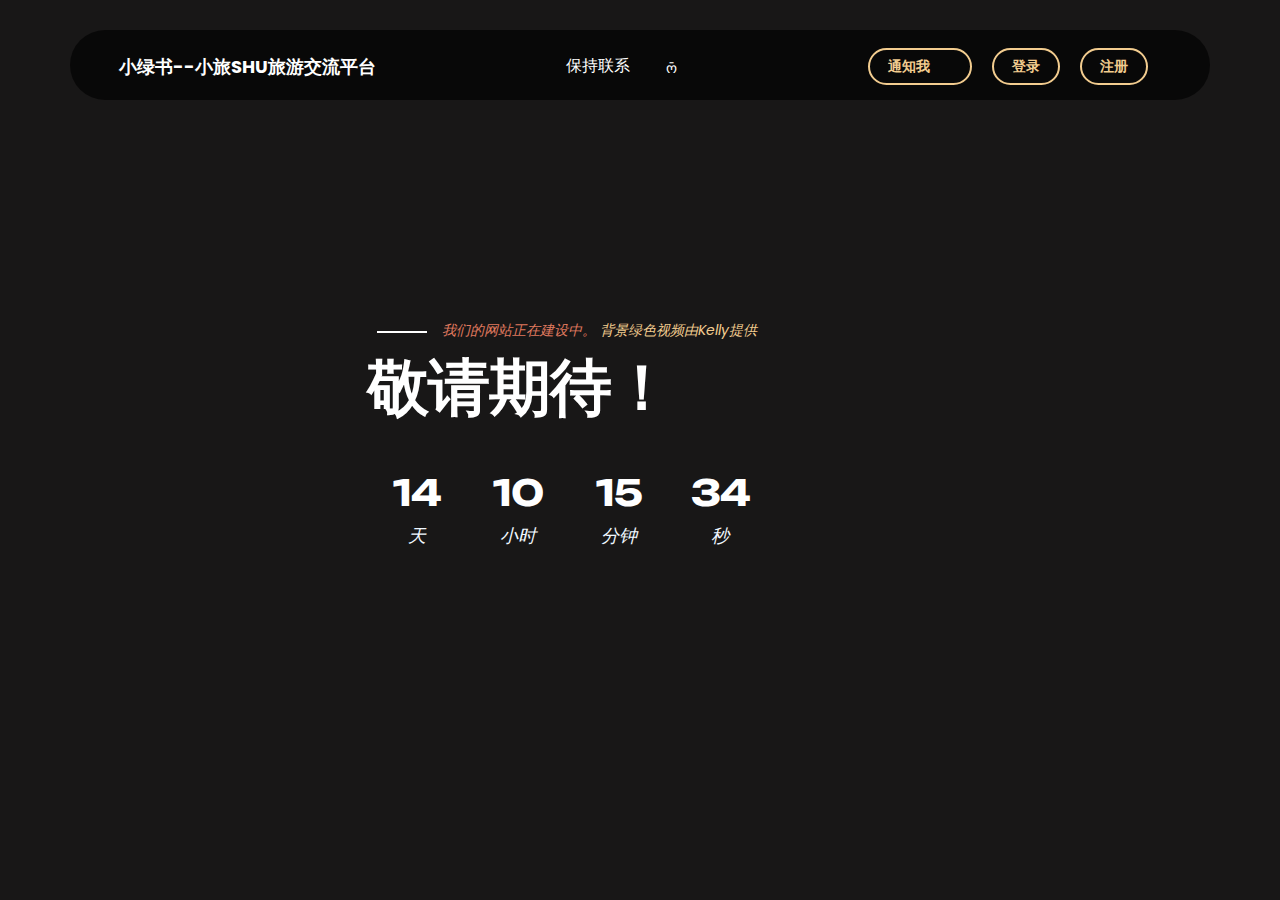
==== src/main/webapp/index.html @ b8a9deaa "first commit:写了最简单的注册和登录界面和逻辑 项目如何配置的md文件还没写" ====
<!doctype html>
<html lang="zh">
<head>
    <meta charset="utf-8">
    <meta name="viewport" content="width=device-width, initial-scale=1">
    <meta name="description" content="">
    <meta name="author" content="">
    <title>小绿书--小旅SHU旅游交流平台 | 即将上线</title>

    <!-- CSS 文件 -->
    <link rel="preconnect" href="https://fonts.googleapis.com">
    <link rel="preconnect" href="https://fonts.gstatic.com" crossorigin>
    <link href="https://fonts.googleapis.com/css2?family=Poppins:ital,wght@0,200;0,400;0,700;1,200&family=Unbounded:wght@400;700&display=swap" rel="stylesheet">
    <link href="css/bootstrap.min.css" rel="stylesheet">
    <link href="css/bootstrap-icons.css" rel="stylesheet">
    <link href="css/tooplate-kool-form-pack.css" rel="stylesheet">
</head>

<body>

<main>

    <header class="site-header">
        <div class="container">
            <div class="row justify-content-between">
                <div class="col-lg-12 col-12 d-flex align-items-center">
                    <a class="site-header-text d-flex justify-content-center align-items-center me-auto" href="index.html">
                        <i class="bi-box"></i>
                        <span>
                                    小绿书--小旅SHU旅游交流平台
                                </span>
                    </a>

                    <ul class="social-icon d-flex justify-content-center align-items-center mx-auto">
                        <span class="text-white me-4 d-none d-lg-block">保持联系</span>
                        <li class="social-icon-item">
                            <a href="#" class="social-icon-link bi-instagram"></a>
                        </li>
                        <li class="social-icon-item">
                            <a href="#" class="social-icon-link bi-twitter"></a>
                        </li>
                        <li class="social-icon-item">
                            <a href="#" class="social-icon-link bi-whatsapp"></a>
                        </li>
                    </ul>

                    <div>
                        <a href="#" class="custom-btn custom-border-btn btn" data-bs-toggle="modal" data-bs-target="#subscribeModal">通知我
                            <i class="bi-arrow-right ms-2"></i>
                        </a>
                        <!-- 登录按钮 -->
                        <a href="login.html" class="custom-btn custom-border-btn btn ms-3">登录</a>
                        <!-- 注册按钮 -->
                        <a href="register.html" class="custom-btn custom-border-btn btn ms-3">注册</a>
                    </div>

                    <a class="bi-list offcanvas-icon" data-bs-toggle="offcanvas" href="#offcanvasMenu" role="button" aria-controls="offcanvasMenu"></a>

                </div>

            </div>
        </div>
    </header>

    <div class="offcanvas offcanvas-end" data-bs-scroll="true" tabindex="-1" id="offcanvasMenu" aria-labelledby="offcanvasMenuLabel">
        <div class="offcanvas-header">
            <button type="button" class="btn-close ms-auto" data-bs-dismiss="offcanvas" aria-label="Close"></button>
        </div>

        <div class="offcanvas-body d-flex flex-column justify-content-center align-items-center">
            <nav>
                <ul>
                    <li>
                        <a href="login.html">登录页面</a>
                    </li>
                    <li>
                        <a href="register.html">创建账户</a>
                    </li>
                    <li>
                        <a href="password-reset.html">重置密码</a>
                    </li>
                    <li>
                        <a href="404.html">404 页面</a>
                    </li>
                    <li>
                        <a href="contact.html">联系我们</a>
                    </li>
                </ul>
            </nav>
        </div>
    </div>

    <!-- 弹窗 -->
    <div class="modal fade" id="subscribeModal" tabindex="-1" aria-labelledby="subscribeModalLabel" aria-hidden="true">
        <div class="modal-dialog modal-dialog-centered modal-dialog-scrollable">
            <div class="modal-content">
                <div class="modal-header">
                    <button type="button" class="btn-close" data-bs-dismiss="modal" aria-label="Close"></button>
                </div>

                <div class="modal-body">
                    <form action="#" method="get" class="custom-form mt-lg-4 mt-2" role="form">
                        <h2 class="modal-title" id="subscribeModalLabel">保持更新</h2>
                        <input type="email" name="email" id="email" pattern="[^ @]*@[^ @]*" class="form-control" placeholder="your@email.com" required="">
                        <button type="submit" class="form-control">通知</button>
                    </form>
                </div>

                <div class="modal-footer justify-content-center">
                    <p>通过注册，您同意我们的隐私声明</p>
                </div>
            </div>
        </div>
    </div>

    <section class="hero-section d-flex justify-content-center align-items-center" id="section_1">
        <div class="container">
            <div class="row">
                <div class="col-lg-6 col-12 mx-auto">
                    <small>我们的网站正在建设中。
                        <a rel="nofollow" target="_blank" href="https://www.pexels.com/zh-cn/video/2882116/">背景绿色视频由Kelly提供</a></small>
                    <h1 class="text-white mt-2 mb-4 pb-2">
                        敬请期待！
                    </h1>

                    <ul class="countdown d-flex flex-wrap align-items-center">
                        <li class="countdown-item d-flex flex-column justify-content-center align-items-center">
                            <h2 class="countdown-title days">14</h2>
                            <span class="countdown-text">天</span>
                        </li>

                        <li class="countdown-item d-flex flex-column justify-content-center align-items-center">
                            <h2 class="countdown-title hours">10</h2>
                            <span class="countdown-text">小时</span>
                        </li>

                        <li class="countdown-item d-flex flex-column justify-content-center align-items-center">
                            <h2 class="countdown-title minutes">15</h2>
                            <span class="countdown-text">分钟</span>
                        </li>

                        <li class="countdown-item d-flex flex-column justify-content-center align-items-center">
                            <h2 class="countdown-title seconds">34</h2>
                            <span class="countdown-text">秒</span>
                        </li>
                    </ul>
                </div>
            </div>
        </div>

        <div class="video-wrap">
            <video autoplay="" loop="" muted="" class="custom-video" poster="">
                <source src="videos/video.mp4" type="video/mp4">
                您的浏览器不支持视频标签。
            </video>
        </div>
    </section>
</main>

<!-- JavaScript 文件 -->
<script src="js/jquery.min.js"></script>
<script src="js/bootstrap.bundle.min.js"></script>
<script src="js/countdown.js"></script>
<script src="js/init.js"></script>

</body>
</html>
---- src/main/webapp/css/tooplate-kool-form-pack.css ----
/*

Tooplate 2136 Kool Form Pack

https://www.tooplate.com/view/2136-kool-form-pack

Bootstrap 5 Form Pack Template

*/


/*---------------------------------------
  CUSTOM PROPERTIES ( VARIABLES )             
-----------------------------------------*/
:root {
  --body-bg-color:                #181717;
  --white-color:                  #ffffff;
  --primary-color:                #E07A5F;
  --secondary-color:              #F2CC8F;
  --section-bg-color:             #f0f8ff;
  --custom-btn-bg-color:          #E07A5F;
  --custom-btn-bg-hover-color:    #F2CC8F;
  --dark-color:                   #000000;
  --p-color:                      #717275;
  --link-hover-color:             #F2CC8F;

  --body-font-family:             'Poppins', sans-serif;
  --heading-font-family:          'Unbounded', sans-serif;

  --h1-font-size:                 62px;
  --h2-font-size:                 36px;
  --h3-font-size:                 28px;
  --h4-font-size:                 24px;
  --h5-font-size:                 22px;
  --h6-font-size:                 20px;
  --p-font-size:                  18px;
  --menu-font-size:               16px;
  --btn-font-size:                14px;

  --border-radius-large:          100px;
  --border-radius-medium:         20px;
  --border-radius-small:          10px;

  --font-weight-normal:           400;
  --font-weight-medium:           500;
  --font-weight-bold:             700;
}

body {
  background-color: var(--body-bg-color);
  font-family: var(--body-font-family); 
}


/*---------------------------------------
  TYPOGRAPHY               
-----------------------------------------*/
h1,
h2,
h3,
h4,
h5,
h6 {
  font-family: var(--heading-font-family);
  font-weight: var(--font-weight-medium);
  letter-spacing: -1px;
}

h1 {
  font-size: var(--h1-font-size);
  font-weight: var(--font-weight-bold);
}

h2 {
  font-size: var(--h2-font-size);
  font-weight: var(--font-weight-bold);
}

h3 {
  font-size: var(--h3-font-size);
}

h4 {
  font-size: var(--h4-font-size);
}

h5 {
  font-size: var(--h5-font-size);
}

h6 {
  font-size: var(--h6-font-size);
}

p {
  color: var(--p-color);
  font-size: var(--p-font-size);
  font-weight: var(--font-weight-normal);
}

ul li {
  color: var(--p-color);
  font-size: var(--p-font-size);
  font-weight: var(--font-weight-normal);
}

a, 
button {
  touch-action: manipulation;
  transition: all 0.3s;
}

a {
  display: inline-block;
  color: var(--secondary-color);
  text-decoration: none;
}

a:hover {
  color: var(--link-hover-color);
}

b,
strong {
  font-weight: var(--font-weight-bold);
}


/*---------------------------------------
  SECTION               
-----------------------------------------*/
.section-bg {
  background-color: var(--section-bg-color);
}

.section-padding {
  padding-top: 100px;
  padding-bottom: 100px;
}

::selection {
  background-color: var(--primary-color);
  color: var(--white-color);
}

.page-404-title {
  color: var(--primary-color);
  font-size: 100px;
}

.page-404-title + h3 {
  color: var(--secondary-color);
}


/*---------------------------------------
  CUSTOM BUTTON               
-----------------------------------------*/
.custom-btn {
  background: var(--custom-btn-bg-color);
  border: 2px solid transparent;
  border-radius: var(--border-radius-large);
  color: var(--white-color);
  font-size: var(--btn-font-size);
  font-weight: var(--font-weight-bold);
  line-height: normal;
  transition: all 0.3s;
  padding: 6px 18px;
}

.custom-btn:hover {
  background: var(--custom-btn-bg-hover-color);
  color: var(--white-color);
}

.custom-border-btn {
  background: transparent;
  border: 2px solid var(--secondary-color);
  color: var(--secondary-color);
}

.custom-border-btn:hover {
  background: var(--secondary-color);
  border-color: transparent;
  color: var(--white-color);
}

.custom-btn-bg-white {
  border-color: var(--white-color);
  color: var(--white-color);
}

.custom-btn-group .link {
  color: var(--white-color);
  font-weight: var(--font-weight-medium);
}

.custom-btn-group .link:hover {
  color: var(--link-hover-color);
}


/*---------------------------------------
  SITE HEADER        
-----------------------------------------*/
.site-header {
  position: absolute;
  z-index: 22;
  top: 0;
  right: 0;
  left: 0;
  padding-top: 30px;
  padding-bottom: 30px;
}

.site-header .container {
  background-color: rgba(0, 0, 0, 0.65);
  border-radius: var(--border-radius-large);
  padding: 15px 25px;
  max-height: 70px;
}

.site-header-text {
  color: var(--white-color);
  font-size: var(--p-font-size);
  font-weight: var(--font-weight-bold);
}

.site-header-text span {
  margin-left: 10px;
}

.site-header .social-icon {
  max-height: 35px;
}

.offcanvas {
  background-color: rgba(0, 0, 0, 0.85);
  padding: 30px;
}

.offcanvas.offcanvas-end {
  border-left: 0;
}

.offcanvas-header .btn-close {
  filter: brightness(0) invert(1);
  transition: all 0.3s;
}

.offcanvas-header .btn-close:hover {
  transform: rotate(180deg);
}

.offcanvas-icon {
  font-size: var(--h3-font-size);
  color: var(--white-color);
  margin-left: 15px;
}

.offcanvas nav ul {
  margin: 0;
  padding: 0;
}

.offcanvas nav ul li {
  list-style: none;
  display: block;
}

.offcanvas nav ul li a {
  color: var(--white-color);
  font-family: var(--heading-font-family);
  font-size: var(--p-font-size);
  font-weight: var(--font-weight-medium);
  display: inline-block;
  margin-top: 5px;
  margin-bottom: 5px;
}

.offcanvas nav ul li a:hover,
.offcanvas nav ul li a.active {
  color: var(--link-hover-color);
}


/*---------------------------------------
  HERO        
-----------------------------------------*/
.hero-section {
  position: relative;
  overflow: hidden;
  height: 100vh;
  min-height: 675px;
  padding-top: 100px;
  padding-bottom: 100px;
}

.hero-bg {
  background-image: url('../images/people-practicing-social-integration.jpg');
  background-repeat: no-repeat;
  background-position: center;
  background-size: cover;
}

.hero-bg::after {
  content: "";
  background: linear-gradient(to top, var(--dark-color), transparent 200%);
  position: absolute;
  top: 0;
  left: 0;
  width: 100%;
  height: 100%;
  pointer-events: none;
}

.hero-bg .container {
  position: relative;
  z-index: 2;
}

.hero-section small {
  color: var(--primary-color);
  display: block;
  font-size: var(--btn-font-size);
  font-style: italic;
  position: relative;
  padding-left: 75px;
}

.hero-section small::before {
  content: "";
  background-color: var(--white-color);
  width: 50px;
  height: 2px;
  position: absolute;
  top: 50%;
  left: 35px;
  transform: translate(-50%, 0);
}

.video-wrap {
  z-index: -100;
}

.custom-video {
  position: absolute;
  top: 0;
  left: 0;
  object-fit: cover;
  width: 100%;
  height: 100%;
}

.hero-title {
  color: var(--white-color);
}


/*---------------------------------------
  COUNTDOWN              
-----------------------------------------*/
.countdown {
  padding-left: 0;
}

.countdown-title {
  color: var(--white-color);
}

.countdown-item {
  list-style: none;
  flex: 0 0 13%;
  margin: 15px;
}

.countdown-text {
  color: var(--section-bg-color);
  font-size: var(--p-font-size);
  font-style: italic;
}


/*---------------------------------------
  MODAL EMAIL FORM        
-----------------------------------------*/
.modal-content {
  background-color: var(--dark-color);
  border-radius: 0;
  position: relative;
}

.modal-content::after {
  content: "";
  background-color: var(--custom-btn-bg-color);
  border: 50px solid var(--secondary-color);
  border-radius: 100%;
  position: absolute;
  top: -100px;
  right: -120px;
  width: 250px;
  height: 250px;
  pointer-events: none;
}

.modal-header,
.modal-body,
.modal-footer {
  padding: 30px 40px;
}

.modal-header {
  background-color: var(--dark-color);
  border-radius: 0;
  border-bottom: 0;
  padding: 0;
}

.modal-body h2 {
  color: var(--white-color);
  font-size: var(--h4-font-size);
  position: relative;
  bottom: 30px;
}

.modal-header .btn-close {
  filter: brightness(0) invert(1);
  position: relative;
  z-index: 22;
  top: 20px;
  right: 20px;
  transition: all 0.3s;
}

.modal-header .btn-close:hover {
  transform: rotate(180deg);
}

.modal-body,
.modal-footer {
  position: relative;
  z-index: 2;
}

.modal-footer {
  border-top: 0;
  padding-top: 0;
}

.modal-footer p {
  font-size: var(--btn-font-size);
}


/*---------------------------------------
  CUSTOM FORM               
-----------------------------------------*/
.custom-form .form-control {
  border-radius: var(--border-radius-large);
  border-width: 2px;
  box-shadow: none;
  color: var(--p-color);
  margin-bottom: 20px;
  padding: 10px;
  padding-left: 20px;
  outline: none;
}

.custom-form .form-control:focus,
.custom-form .form-control:hover {
  border-color: var(--primary-color);
}

.form-check-input:checked {
  background-color: var(--primary-color);
  border-color: var(--primary-color);
}

.form-floating>label {
  padding-left: 20px;
}

.custom-form button[type="submit"] {
  background: var(--custom-btn-bg-color);
  border: none;
  border-radius: var(--border-radius-large);
  color: var(--white-color);
  font-family: var(--heading-font-family);
  font-size: var(--p-font-size);
  font-weight: var(--font-weight-bold);
  transition: all 0.3s;
  margin-bottom: 0;
  padding-left: 10px;
}

.custom-form button[type="submit"]:hover,
.custom-form button[type="submit"]:focus {
  background: var(--custom-btn-bg-hover-color);
  border-color: transparent;
}

.custom-form .form-check-label {
  color: var(--p-color);
}

.contact-form .form-floating>textarea {
  border-radius: var(--border-radius-medium);
  height: 110px;
}

.login-form .custom-btn {
  font-family: var(--heading-font-family);
  padding: 10.25px 35px;
  font-size: var(--p-font-size);
}


/*---------------------------------------
  SOCIAL ICON               
-----------------------------------------*/
.social-icon {
  margin: 0;
  padding: 0;
}

.social-icon-item {
  list-style: none;
  display: inline-block;
  vertical-align: top;
}

.social-icon-link {
  border-radius: var(--border-radius-large);
  color: var(--white-color);
  font-size: var(--btn-font-size);
  display: block;
  margin-right: 5px;
  text-align: center;
  width: 35px;
  height: 35px;
  line-height: 36px;
  transition: background 0.2s, color 0.2s;
}

.social-icon-link:hover {
  background: var(--primary-color);
  color: var(--white-color);
}


/*---------------------------------------
  RESPONSIVE STYLES               
-----------------------------------------*/
@media screen and (max-width: 991px) {
  h1 {
    font-size: 36px;
  }

  h2 {
    font-size: 28px;
  }

  h3 {
    font-size: 22px;
  }

  h4 {
    font-size: 20px;
  }

  h5 {
    font-size: 18px;
  }

  h6 {
    font-size: 16px;
  }

  .section-padding {
    padding-top: 50px;
    padding-bottom: 50px;
  }
}

@media screen and (max-width: 480px) {
  .site-header .social-icon {
    display: none !important;
  }

  .offcanvas-icon {
    margin-left: 10px;
  }

  .countdown-item {
    margin: 10px;
  }
}
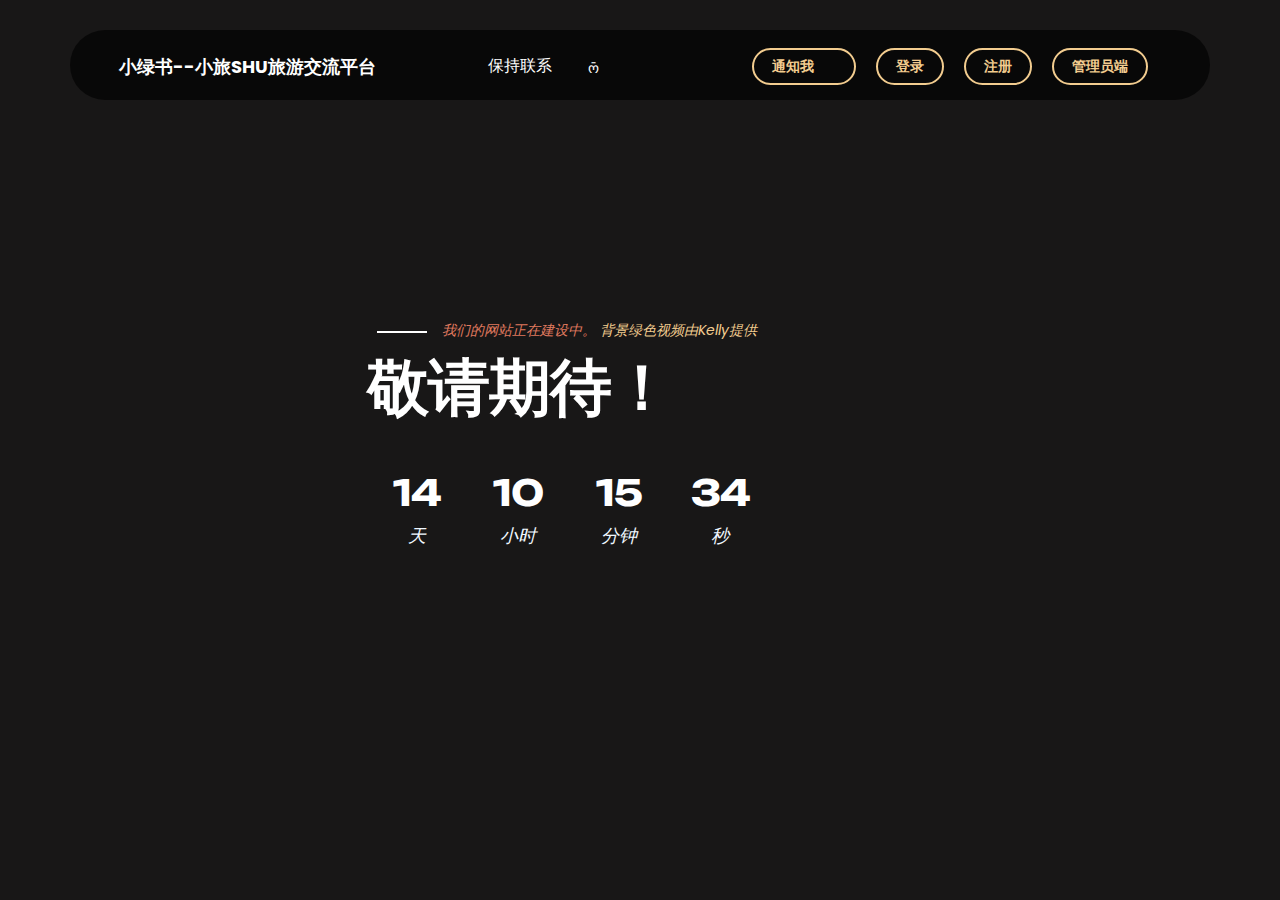
==== commit 6048684f: "在首页添加管理员端按钮" ====
--- a/src/main/webapp/index.html
+++ b/src/main/webapp/index.html
@@ -52,6 +52,8 @@
                         <a href="login.html" class="custom-btn custom-border-btn btn ms-3">登录</a>
                         <!-- 注册按钮 -->
                         <a href="register.html" class="custom-btn custom-border-btn btn ms-3">注册</a>
+                        <!-- 管理员端按钮 -->
+                        <a href="admin/login.html" class="custom-btn custom-border-btn btn ms-3">管理员端</a>
                     </div>
 
                     <a class="bi-list offcanvas-icon" data-bs-toggle="offcanvas" href="#offcanvasMenu" role="button" aria-controls="offcanvasMenu"></a>
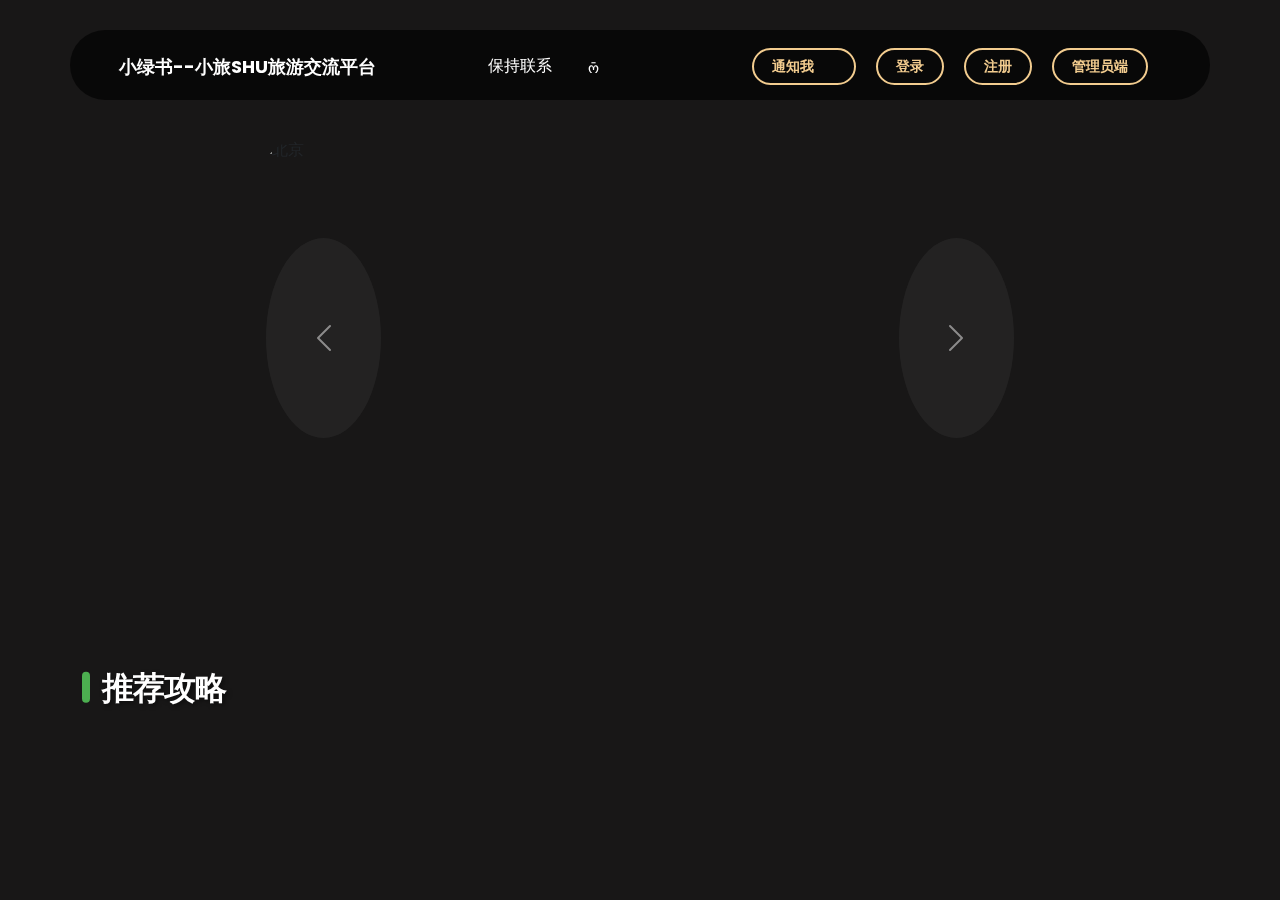
==== commit 8e4415c6: "首页优化合并" ====
--- a/src/main/webapp/index.html
+++ b/src/main/webapp/index.html
@@ -14,9 +14,17 @@
     <link href="css/bootstrap.min.css" rel="stylesheet">
     <link href="css/bootstrap-icons.css" rel="stylesheet">
     <link href="css/tooplate-kool-form-pack.css" rel="stylesheet">
+    <link href="css/home.css" rel="stylesheet">
 </head>
 
 <body>
+
+<!-- 视频背景 -->
+<div class="video-wrap">
+    <video autoplay loop muted class="custom-video">
+        <source src="videos/video.mp4" type="video/mp4">
+    </video>
+</div>
 
 <main>
 
@@ -115,48 +123,50 @@
         </div>
     </div>
 
-    <section class="hero-section d-flex justify-content-center align-items-center" id="section_1">
-        <div class="container">
-            <div class="row">
-                <div class="col-lg-6 col-12 mx-auto">
-                    <small>我们的网站正在建设中。
-                        <a rel="nofollow" target="_blank" href="https://www.pexels.com/zh-cn/video/2882116/">背景绿色视频由Kelly提供</a></small>
-                    <h1 class="text-white mt-2 mb-4 pb-2">
-                        敬请期待！
-                    </h1>
+    <br><br>
 
-                    <ul class="countdown d-flex flex-wrap align-items-center">
-                        <li class="countdown-item d-flex flex-column justify-content-center align-items-center">
-                            <h2 class="countdown-title days">14</h2>
-                            <span class="countdown-text">天</span>
-                        </li>
+<!--    <section class="hero-section d-flex justify-content-center align-items-center" id="section_1">-->
 
-                        <li class="countdown-item d-flex flex-column justify-content-center align-items-center">
-                            <h2 class="countdown-title hours">10</h2>
-                            <span class="countdown-text">小时</span>
-                        </li>
+        <!-- 自动滚动展示栏 -->
+        <div id="customCarousel" class="carousel slide" data-bs-ride="carousel">
+            <div class="carousel-inner" id="carouselInner">
+                <!-- 动态内容将在这里添加 -->
+            </div>
+            <button class="carousel-control-prev" type="button" data-bs-target="#customCarousel" data-bs-slide="prev">
+                <span class="carousel-control-prev-icon" aria-hidden="true"></span>
+                <span class="visually-hidden">Previous</span>
+            </button>
+            <button class="carousel-control-next" type="button" data-bs-target="#customCarousel" data-bs-slide="next">
+                <span class="carousel-control-next-icon" aria-hidden="true"></span>
+                <span class="visually-hidden">Next</span>
+            </button>
+        </div>
 
-                        <li class="countdown-item d-flex flex-column justify-content-center align-items-center">
-                            <h2 class="countdown-title minutes">15</h2>
-                            <span class="countdown-text">分钟</span>
-                        </li>
-
-                        <li class="countdown-item d-flex flex-column justify-content-center align-items-center">
-                            <h2 class="countdown-title seconds">34</h2>
-                            <span class="countdown-text">秒</span>
-                        </li>
-                    </ul>
+        <!-- 内容部分 -->
+        <div class="content-section">
+            <div class="container">
+                <h2 class="section-title mb-4">推荐攻略</h2>
+                <div class="horizontal-scroll">
+                    <div class="row g-4" id="myGuides">
+                        <!-- 动态内容将在这里添加 -->
+                    </div>
                 </div>
             </div>
         </div>
 
-        <div class="video-wrap">
-            <video autoplay="" loop="" muted="" class="custom-video" poster="">
-                <source src="videos/video.mp4" type="video/mp4">
-                您的浏览器不支持视频标签。
-            </video>
-        </div>
-    </section>
+<!--        <a rel="nofollow" target="_blank" href="https://www.pexels.com/zh-cn/video/2882116/">背景绿色视频由Kelly提供</a></small>-->
+<!--        <h1 class="text-white mt-2 mb-4 pb-2">-->
+<!--            敬请期待！-->
+<!--        </h1>-->
+
+
+<!--        <div class="video-wrap">-->
+<!--            <video autoplay="" loop="" muted="" class="custom-video" poster="">-->
+<!--                <source src="videos/video.mp4" type="video/mp4">-->
+<!--                您的浏览器不支持视频标签。-->
+<!--            </video>-->
+<!--        </div>-->
+<!--    </section>-->
 </main>
 
 <!-- JavaScript 文件 -->
@@ -164,6 +174,8 @@
 <script src="js/bootstrap.bundle.min.js"></script>
 <script src="js/countdown.js"></script>
 <script src="js/init.js"></script>
+<script src="js/carousel.js"></script> <!-- 引入动态填充的JavaScript文件 -->
+<script src="js/home.js"></script>
 
 </body>
 </html>
--- a/src/main/webapp/css/home.css
+++ b/src/main/webapp/css/home.css
@@ -0,0 +1,502 @@
+.menu-buttons {
+    background-color: rgba(44, 44, 44, 0.9);
+    padding: 10px 0;
+    position: fixed;
+    top: 0;
+    width: 100%;
+    z-index: 1000;
+    display: flex;
+    justify-content: center;
+    gap: 20px;
+}
+
+.menu-btn {
+    padding: 12px 30px;
+    border-radius: 50px;
+    background-color: transparent;
+    color: #ffffff;
+    border: 2px solid #ffffff;
+    font-weight: 500;
+    text-decoration: none;
+    transition: all 0.3s ease;
+}
+
+.menu-btn:hover,
+.menu-btn.active {
+    background-color: #ffffff;
+    color: #000000;
+    text-decoration: none;
+}
+
+.content-section {
+    margin-top: 100px;
+    padding: 40px 0;
+}
+
+/* Carousel */
+#customCarousel {
+    width: 60%; /* 60% 宽度 */
+    max-width: 1000px; /* 最大宽度 */
+    margin: 90px auto; /* 居中 */
+    height: 400px; /* 固定高度 */
+    overflow: hidden; /* 防止内容溢出 */
+    position: relative;
+    border-radius: 50px;
+}
+
+.carousel-inner {
+    display: flex;
+    transition: transform 0.5s ease-in-out; /* 平滑过渡 */
+}
+
+.carousel-item {
+    width: 100%; /* 每个项占满容器 */
+    flex-shrink: 0; /* 防止缩小 */
+    height: 400px; /* 固定高度 */
+}
+
+.carousel-item img {
+    object-fit: cover;
+    width: 100%;
+    height: 100%; /* 高度也填满 */
+    border-radius: 50px;
+}
+
+.carousel-control-prev,
+.carousel-control-next {
+    background-color: rgba(255, 255, 255, 0.1);
+    color: white;
+    border-radius: 100%;
+    position: absolute;
+    top: 50%;
+    transform: translateY(-50%);
+    z-index: 10;
+}
+
+.carousel-control-prev {
+    left: 10px;
+}
+
+.carousel-control-next {
+    right: 10px;
+}
+
+.jumbotron h1 {
+    color: #ffffff;
+    font-weight: bold;
+    margin-bottom: 20px;
+}
+
+.jumbotron .lead {
+    color: #ffffff;
+    font-size: 18px;
+    line-height: 1.6;
+    opacity: 0.9;
+}
+
+.thumbnail {
+    background-color: rgba(255, 255, 255, 0.1);
+    border: none;
+    border-radius: 20px;
+    padding: 20px;
+    color: #ffffff;
+    backdrop-filter: blur(10px);
+    transition: transform 0.3s;
+    display: flex;
+    flex-direction: column;
+    justify-content: space-between;
+    height: 100%;
+}
+
+.thumbnail:hover {
+    transform: translateY(-10px);
+}
+
+.thumbnail img {
+    border-radius: 15px;
+    margin-bottom: 20px;
+    width: 100%;
+    height: 200px;
+    object-fit: cover;
+}
+
+.thumbnail h3 {
+    color: #ffffff;
+    font-weight: bold;
+    margin: 15px 0;
+}
+
+.thumbnail p {
+    color: #ffffff;
+    font-size: 16px;
+    line-height: 1.5;
+    opacity: 0.9;
+}
+
+.thumbnail .caption {
+    color: #ffffff;
+    margin-top: auto;
+}
+
+.btn-primary {
+    background-color: transparent;
+    border: 2px solid #ffffff;
+    border-radius: 50px;
+    padding: 10px 25px;
+    color: #ffffff;
+    transition: all 0.3s ease;
+}
+
+.btn-primary:hover {
+    background-color: #ffffff;
+    color: #000000;
+    border-color: #ffffff;
+}
+
+.video-wrap {
+    position: fixed;
+    top: 0;
+    left: 0;
+    width: 100%;
+    height: 100%;
+    z-index: -1;
+}
+
+.custom-video {
+    width: 100%;
+    height: 100%;
+    object-fit: cover;
+}
+
+footer {
+    background-color: rgba(44, 44, 44, 0.9);
+    color: #ffffff;
+    padding: 10px 0;
+    position: fixed;
+    bottom: 0;
+    width: 100%;
+    text-align: center;
+}
+
+.profile-section {
+    margin-top: 100px;
+    padding: 40px 0;
+    color: #ffffff;
+}
+
+.profile-card {
+    background-color: rgba(255, 255, 255, 0.1);
+    border-radius: 20px;
+    padding: 30px;
+    backdrop-filter: blur(10px);
+    margin-bottom: 30px;
+}
+
+.profile-header {
+    display: flex;
+    align-items: center;
+    gap: 30px;
+    margin-bottom: 30px;
+}
+
+.profile-avatar {
+    width: 120px;
+    height: 120px;
+    border-radius: 60px;
+    object-fit: cover;
+    border: 3px solid #ffffff;
+}
+
+.profile-info h2 {
+    margin: 0 0 10px 0;
+    font-size: 24px;
+}
+
+.profile-stats {
+    display: flex;
+    gap: 30px;
+}
+
+.stat-item {
+    text-align: center;
+}
+
+.stat-value {
+    font-size: 20px;
+    font-weight: bold;
+}
+
+.stat-label {
+    font-size: 14px;
+    opacity: 0.8;
+}
+
+.edit-btn {
+    background-color: transparent;
+    border: 2px solid #ffffff;
+    color: #ffffff;
+    padding: 8px 20px;
+    border-radius: 25px;
+    transition: all 0.3s ease;
+    text-decoration: none;
+    display: inline-block;
+    margin-top: 15px;
+}
+
+.edit-btn:hover {
+    background-color: #ffffff;
+    color: #000000;
+    text-decoration: none;
+}
+
+.collection-grid {
+    display: grid;
+    grid-template-columns: repeat(auto-fill, minmax(300px, 1fr));
+    gap: 20px;
+    margin-top: 20px;
+}
+
+.collection-card {
+    background-color: rgba(255, 255, 255, 0.1);
+    border-radius: 15px;
+    overflow: hidden;
+    transition: transform 0.3s;
+}
+
+.collection-card:hover {
+    transform: translateY(-5px);
+}
+
+.collection-image {
+    width: 100%;
+    height: 200px;
+    object-fit: cover;
+}
+
+.collection-content {
+    padding: 20px;
+}
+
+.collection-content h3 {
+    margin: 0 0 10px 0;
+    font-size: 18px;
+}
+
+.collection-meta {
+    display: flex;
+    justify-content: space-between;
+    font-size: 14px;
+    opacity: 0.8;
+    margin-top: 10px;
+}
+
+.tab-buttons {
+    display: flex;
+    gap: 15px;
+    margin-bottom: 20px;
+}
+
+.tab-btn {
+    background-color: transparent;
+    border: 1px solid #ffffff;
+    color: #ffffff;
+    padding: 8px 20px;
+    border-radius: 20px;
+    cursor: pointer;
+    transition: all 0.3s ease;
+}
+
+.tab-btn.active {
+    background-color: #ffffff;
+    color: #000000;
+}
+
+footer {
+    background-color: rgba(44, 44, 44, 0.9);
+    color: #ffffff;
+    padding: 10px 0;
+    position: fixed;
+    bottom: 0;
+    width: 100%;
+}
+
+.video-wrap {
+    position: fixed;
+    top: 0;
+    left: 0;
+    width: 100%;
+    height: 100%;
+    z-index: -1;
+}
+
+.custom-video {
+    width: 100%;
+    height: 100%;
+    object-fit: cover;
+}
+
+.content-section {
+    margin-top: 30px;
+}
+
+.section-card {
+    background-color: rgba(255, 255, 255, 0.1);
+    border-radius: 20px;
+    padding: 25px;
+    backdrop-filter: blur(10px);
+    height: 100%;
+}
+
+.collection-grid {
+    display: grid;
+    grid-template-columns: 1fr;
+    gap: 20px;
+    max-height: 600px;
+    overflow-y: auto;
+}
+
+/* 自定义滚动条样式 */
+.collection-grid::-webkit-scrollbar {
+    width: 8px;
+}
+
+.collection-grid::-webkit-scrollbar-track {
+    background: rgba(255, 255, 255, 0.1);
+    border-radius: 4px;
+}
+
+.collection-grid::-webkit-scrollbar-thumb {
+    background: rgba(255, 255, 255, 0.3);
+    border-radius: 4px;
+}
+
+.collection-grid::-webkit-scrollbar-thumb:hover {
+    background: rgba(255, 255, 255, 0.4);
+}
+
+.collection-card {
+    background-color: rgba(255, 255, 255, 0.05);
+    border-radius: 15px;
+    overflow: hidden;
+    transition: transform 0.3s ease;
+}
+
+.collection-card:hover {
+    transform: translateY(-5px);
+}
+
+.collection-image {
+    width: 100%;
+    height: 200px;
+    object-fit: cover;
+}
+
+.collection-content {
+    padding: 15px;
+}
+
+.collection-meta {
+    display: flex;
+    justify-content: space-between;
+    align-items: center;
+    margin-top: 10px;
+}
+
+.action-buttons {
+    display: flex;
+    gap: 10px;
+}
+
+.section-title {
+    color: #fff !important;
+    font-size: 2rem;
+    font-weight: 700;
+    text-shadow: 2px 2px 4px rgba(0, 0, 0, 0.5);
+    position: relative;
+    padding-left: 20px;
+    margin-bottom: 2rem !important;
+}
+
+.section-title::before {
+    content: "";
+    position: absolute;
+    left: 0;
+    top: 50%;
+    transform: translateY(-50%);
+    width: 8px;
+    height: 80%;
+    background: #4CAF50;
+    border-radius: 4px;
+}
+
+/* 调整攻略卡片容器 */
+#myGuides {
+    display: grid;
+    grid-template-columns: repeat(3, 1fr);
+    gap: 2rem;
+}
+
+/* 卡片样式优化 */
+#myGuides .collection-card {
+    background: rgba(255, 255, 255, 0.15);
+    backdrop-filter: blur(8px);
+    border: 1px solid rgba(255, 255, 255, 0.2);
+    border-radius: 15px;
+    overflow: hidden;
+    transition: all 0.3s cubic-bezier(0.4, 0, 0.2, 1);
+    box-shadow: 0 4px 12px rgba(0, 0, 0, 0.2);
+}
+
+#myGuides .collection-card:hover {
+    transform: translateY(-5px);
+    box-shadow: 0 6px 16px rgba(0, 0, 0, 0.3);
+}
+
+#myGuides .collection-image {
+    height: 220px;
+    object-fit: cover;
+    border-bottom: 2px solid rgba(255, 255, 255, 0.1);
+}
+
+#myGuides .collection-content {
+    padding: 1.5rem;
+    background: linear-gradient(to bottom,
+    rgba(0, 0, 0, 0.6) 0%,
+    rgba(0, 0, 0, 0.8) 100%);
+}
+
+#myGuides h3 {
+    color: #fff;
+    font-size: 1.25rem;
+    margin-bottom: 12px;
+    line-height: 1.4;
+    min-height: 3.5em;
+}
+
+#myGuides p {
+    color: rgba(255, 255, 255, 0.9);
+    font-size: 0.95rem;
+    line-height: 1.6;
+    margin-bottom: 1rem;
+    display: -webkit-box;
+    -webkit-line-clamp: 3;
+    -webkit-box-orient: vertical;
+    overflow: hidden;
+}
+
+/* 响应式设计 */
+@media (max-width: 992px) {
+    #myGuides {
+        grid-template-columns: repeat(2, 1fr);
+    }
+}
+
+@media (max-width: 768px) {
+    #myGuides {
+        grid-template-columns: 1fr;
+    }
+
+    .section-title {
+        font-size: 1.75rem;
+    }
+}